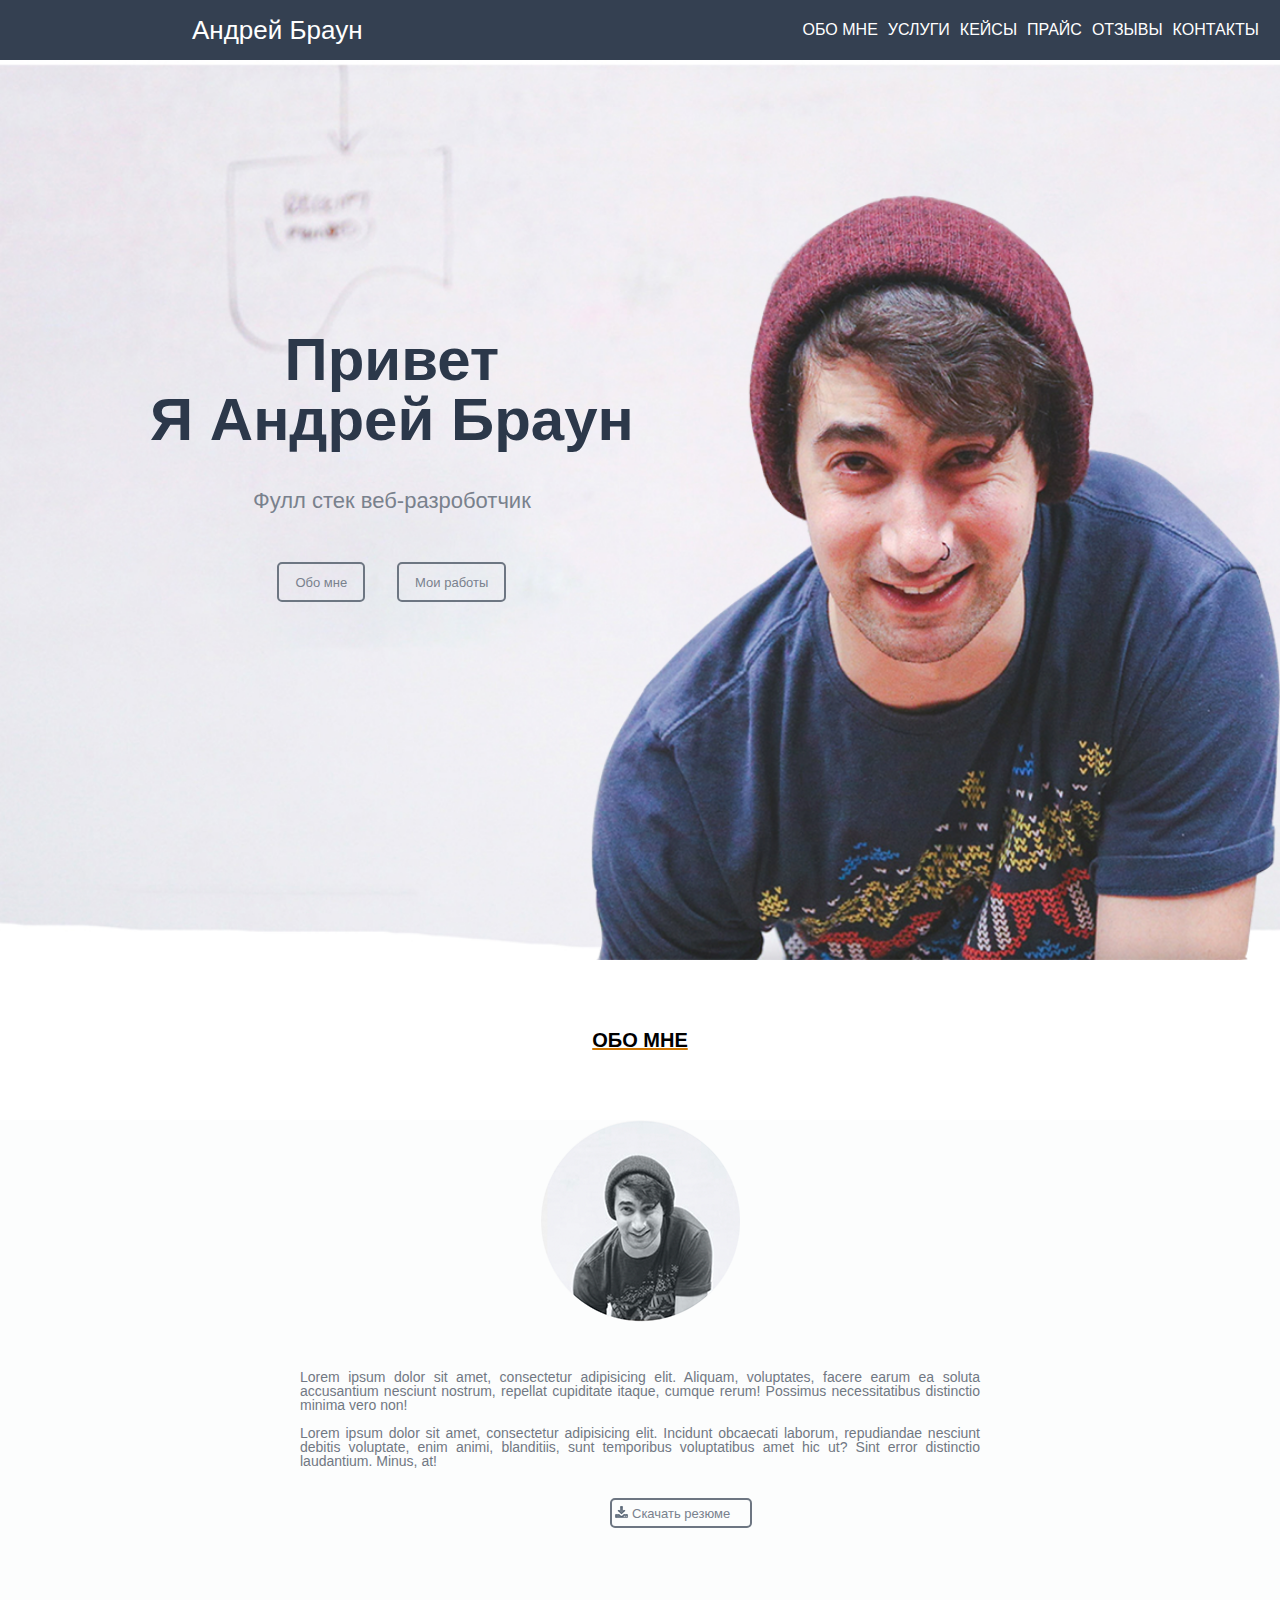
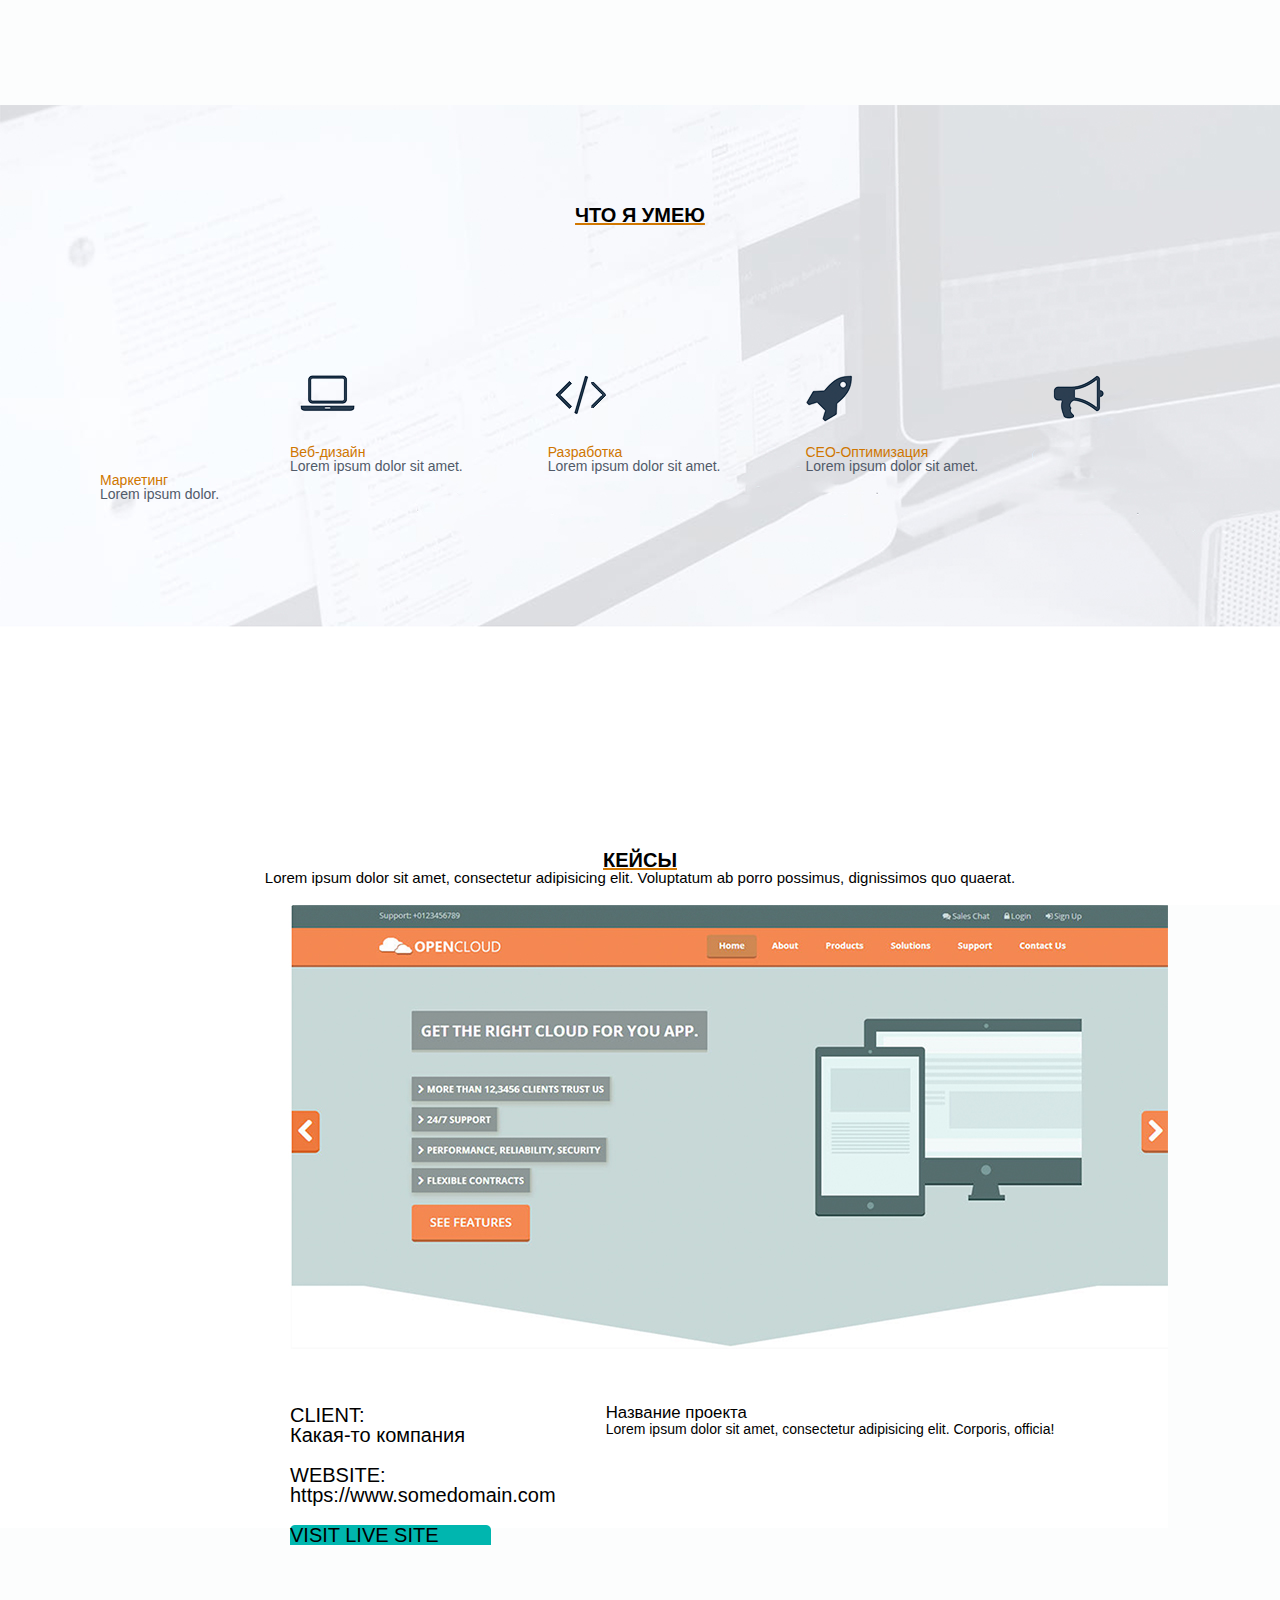
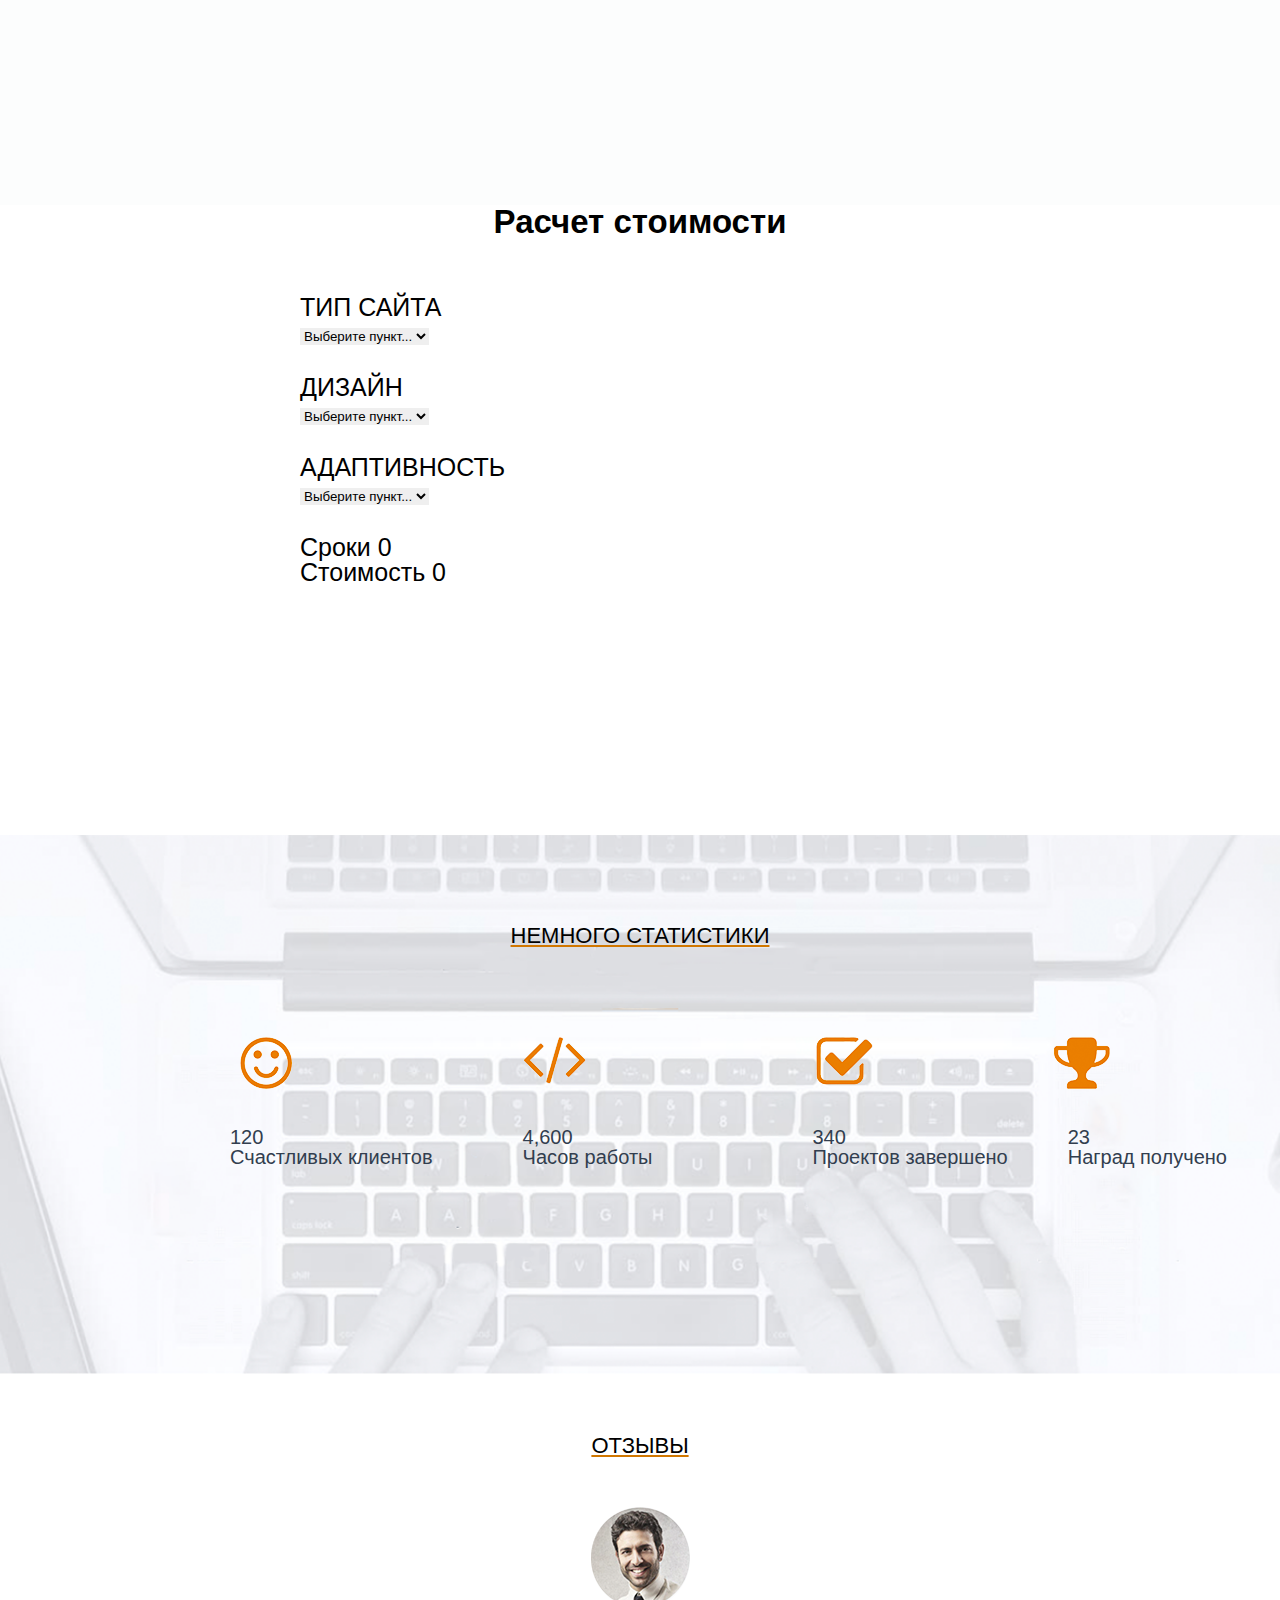
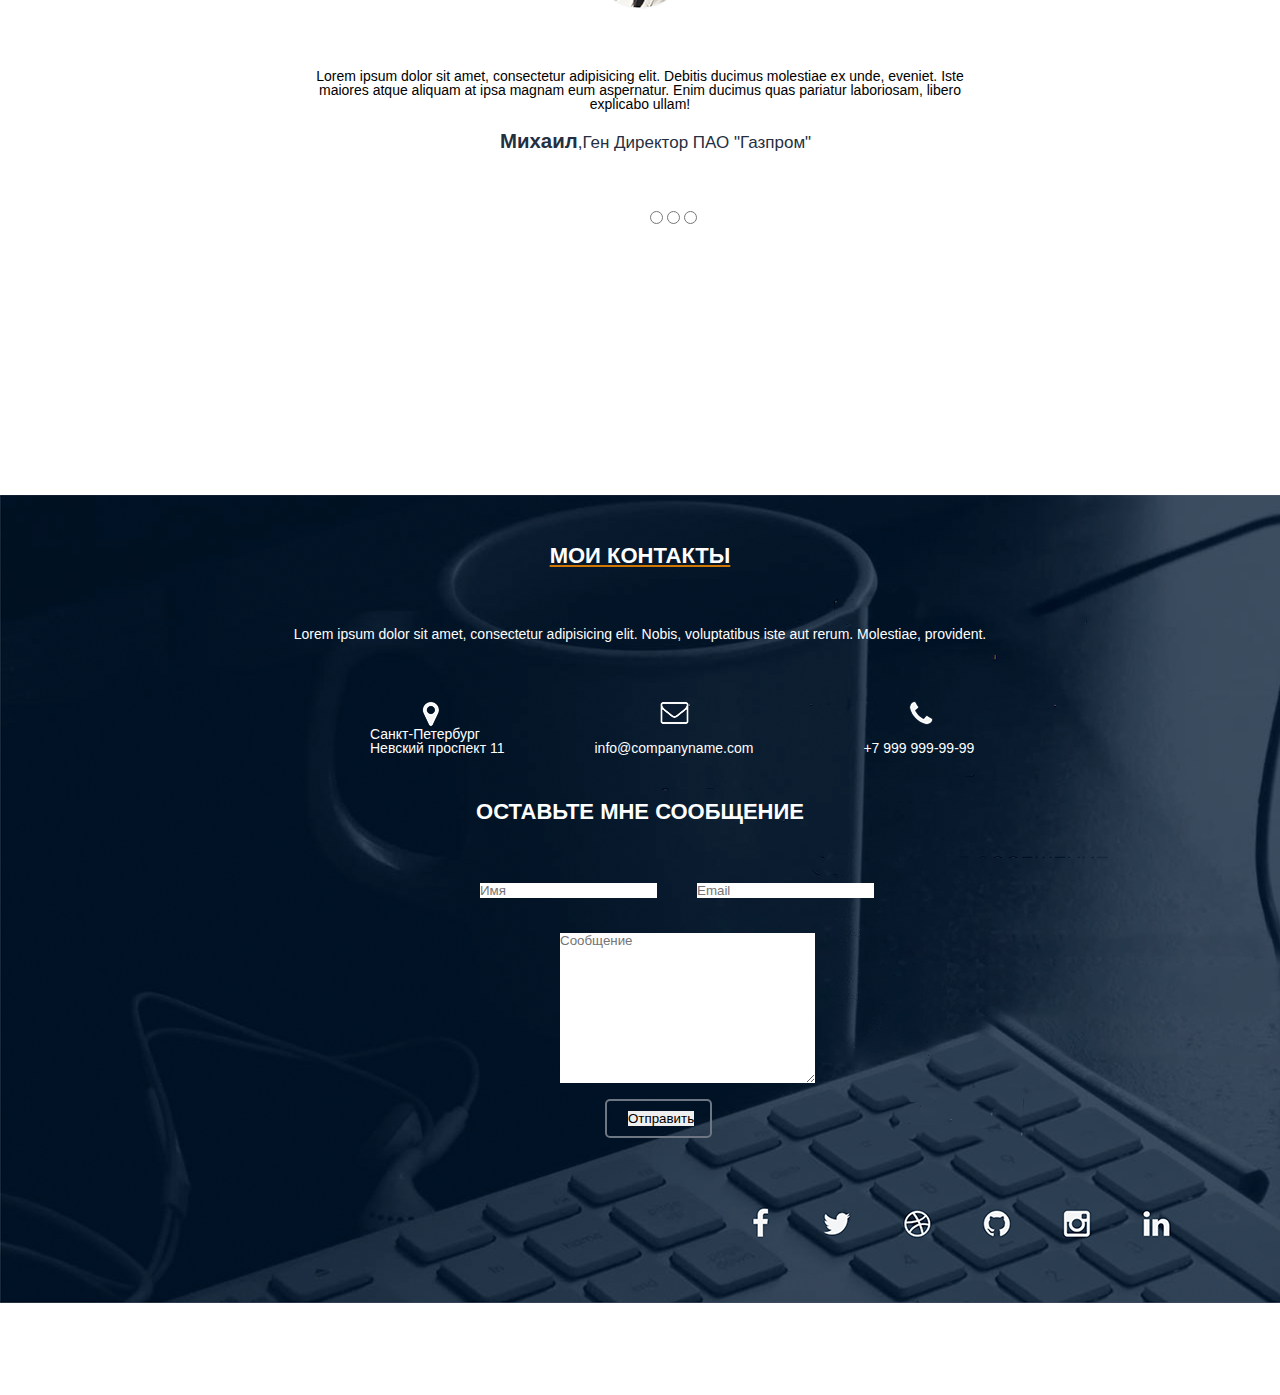
==== Project/src/index.html @ 1e6367cd "Добавил CSS" ====
<!DOCTYPE html>
<html lang="en">

<head>
    <meta charset="UTF-8">
    <link rel="stylesheet" href="css/reset.css">
    <link rel="stylesheet" href="css/style.css">
    <title>Практика</title>
</head>

<body>
    <header>
        <nav>
            <div class="logo">Андрей Браун</div>
            <div class="menu">
                <ul>
                    <li>Обо мне</li>
                    <li>Услуги</li>
                    <li>Кейсы</li>
                    <li>Прайс</li>
                    <li>Отзывы</li>
                    <li>Контакты</li>
                </ul>
            </div>
        </nav>
    </header>
    <div class="main">
        <div class="title_container">
            <h1>Привет <br>Я Андрей Браун</h1>
            <h4>Фулл  стек веб-разроботчик </h4>
            <input type="submit" value="Обо мне">
            <input type="submit" value="Мои работы"> </div>
    </div>
    <h2 class="heading2">ОБО МНЕ</h2>
    <div class="about">
        <div>Lorem ipsum dolor sit amet, consectetur adipisicing elit. Aliquam, voluptates, facere earum ea soluta accusantium nesciunt nostrum, repellat cupiditate itaque, cumque rerum! Possimus necessitatibus distinctio minima vero non!
            <br>
            <br> Lorem ipsum dolor sit amet, consectetur adipisicing elit. Incidunt obcaecati laborum, repudiandae nesciunt debitis voluptate, enim animi, blanditiis, sunt temporibus voluptatibus amet hic ut? Sint error distinctio laudantium. Minus, at!</div>
        <input type="submit" value="Скачать резюме">
        <div class="Download"> <img src="img/Download.png" alt="Download"> </div>
    </div>
    <div class="Skills">
        <h3 class="OneSkills">ЧТО Я УМЕЮ</h3>
        <div class="img"> <img src="img/laptop.png" alt="" class="WebDesign"> <img src="img/sign.png" alt="" class="Development"> <img src="img/Rocket.png" alt="" class="SEOOptimization"> <img src="img/gramophone.png" alt="" class="Marketing"> </div>
        <div class="text">
            <h3 style="color: #cf7600" class="text1">Веб-дизайн
            <div style="color: #515a69"> Lorem ipsum dolor sit amet. </div>
            </h3>
            <h3 style="color: #cf7600" class="text2">Разработка
            <div style="color: #515a69">Lorem ipsum dolor sit amet.</div>
            </h3>
            <h3 style="color: #cf7600" class="text3">CEO-Оптимизация
            <div style="color: #515a69">Lorem ipsum dolor sit amet.</div>
            </h3>
            <h3 style="color: #cf7600" class="text4">Маркетинг
            <div style="color: #515a69">Lorem ipsum dolor.</div>
            </h3> </div>
    </div>
    <h3 class="Case">КЕЙСЫ</h3>
    <div class="CaseText">Lorem ipsum dolor sit amet, consectetur adipisicing elit. Voluptatum ab porro possimus, dignissimos quo quaerat.</div>
    <div class="Case_Container">
        <div class="Client">CLIENT:
            <br>Какая-то компания
            <br>
            <br>
            <div>WEBSITE:
                <br>https://www.somedomain.com</div>
            <br>
            <div class="VLS">VISIT LIVE SITE</div>
        </div>
        <div>
            <Big>Название проекта</Big>
            <br> Lorem ipsum dolor sit amet, consectetur adipisicing elit. Corporis, officia! </div>
    </div>
    <div class="MainCost">
        <h2 class="CostCalculation">Расчет стоимости</h2>
        <h4 class="SiteType">ТИП САЙТА
    <br>
    <select name="Выберите пункт" id="0">
        <option value="r1">Выберите пункт...</option>
        <option value="r2">Пункт2</option>
        <option value="r3">Пункт...</option>
    </select>
    </h4>
        <h4 class="DESIGN">ДИЗАЙН
    <br>
    <select name="Выберите пункт" id="1">
        <option value="u1">Выберите пункт...</option>
        <option value="u2">Пункт2</option>
        <option value="u3">Пункт...</option>
    </select>
    </h4>
        <h4 class="ADAPTABILITY">АДАПТИВНОСТЬ
    <br>
    <select name="Выберите пункт" id="2">
        <option value="f1">Выберите пункт...</option>
        <option value="f2">Пункт2</option>
        <option value="f3">Пункт...</option>
    </select>
    </h4>
        <hr>
        <div class="Timing">Сроки 0
            <br> Стоимость 0</div>
    </div>
    <div class="mainStatistics">
        <h3 class="STATISTICS">НЕМНОГО СТАТИСТИКИ</h3>
        <div class="StatisticsBlock"> <img src="../src/img/Smile1.png" alt="Изображение" class="Smile"> <img src="../src/img/Brackets.png" alt="Изображение" class="Brackets"> <img src="../src/img/CheckMark.png" alt="Изображение" class="CheckMark"> <img src="../src/img/Cup.png" alt="" class="Cup"> </div>
        <div class="StatisticsText">
            <div class="Happyclients">120
                <br> Счастливых клиентов</div>
            <div class="Hoursofwork"> 4,600
                <br> Часов работы</div>
            <div class="Projectscompleted"> 340
                <br> Проектов завершено </div>
            <div class="Awardsreceived"> 23
                <br> Наград получено </div>
        </div>
    </div>
    <div class="mainREVIEWS">
        <h3 class="REVIEWS">ОТЗЫВЫ</h3> <img src="./img/Photo1.png" alt="Изображение" class="Photo1">
        <p class="Padding">Lorem ipsum dolor sit amet, consectetur adipisicing elit. Debitis ducimus molestiae ex unde, eveniet. Iste maiores atque aliquam at ipsa magnam eum aspernatur. Enim ducimus quas pariatur laboriosam, libero explicabo ullam!</p>
        <div class="Michael"><big class="big">Михаил</big>,Ген Директор ПАО "Газпром"</div>
        <div class="radio">
            <input type="radio" name="text_input1">
            <input type="radio" name="text_input1">
            <input type="radio" name="text_input1"> </div>
    </div>
    <div class="maincontacts">
        <h3 class="Mycontacts">МОИ КОНТАКТЫ</h3>
        <p class="PreFooter">Lorem ipsum dolor sit amet, consectetur adipisicing elit. Nobis, voluptatibus iste aut rerum. Molestiae, provident.</p>
        <div class="PreFooter1"> <img src="./img/Geo.png" alt="" class="Geo"> <img src="./img/envelope.png" alt="" class="envelope"> <img src="./img/Telephone.png" alt="" class="Telephone"> </div>
        <div class="TextFooter">
            <div class="StPetersburg"> Санкт-Петербург
                <br> Невский проспект 11</div>
            <div class="gmail">
                <br>info@companyname.com</div>
            <div class="Phonenumber">
                <br>+7 999 999-99-99</div>
        </div>
        <h2 class="FinalyEnd">ОСТАВЬТЕ МНЕ СООБЩЕНИЕ</h2>
        <div class="input1">
            <div class="input2">
                <form action=""> </form>
                <input type="text" name="text_input" placeholder="Имя"> </div>
            <div class="input3">
                <input type="email" name="email_input" placeholder="Email"> </div>
            <div class="textarea">
                <textarea name="comment" id="" cols="30" rows="10" placeholder="Сообщение"></textarea>
                <div class="containerinput5">
                    <input type="submit" value="Отправить"> </div>
            </div>
        </div>
    </div>
</body>

</html>
---- Project/src/css/style.css ----
body {
    font-family: Arial, sans-serif;
}

nav {
    width: 100%;
    height: 60px;
    background: #344051;
}

.logo {
    color: #fff;
    font-size: 26px;
    line-height: 60px;
    padding-left: 192px;
    float: left;
}

.menu {
    float: left;
    padding-left: 430px;
}

.menu li {
    float: left;
    line-height: 60px;
    color: #fff;
    padding-left: 10px;
    font-size: 16px;
    text-transform: uppercase;
}

.main {
    width: 100%;
    height: 100%;
    background: url(../img/boy.png) 100% 100%/auto 85% no-repeat, url(../img/bg.jpg) center/cover no-repeat;
}

.title_container {
    float: left;
    margin: 270px 0px 0px 150px;
    color: #2c384a;
    text-align: center;
}

.title_container h1 {
    font-size: 60px;
    font-weight: bold;
}

.title_container h4 {
    margin-top: 40px;
    font-size: 22px;
    color: #79818d;
}

.title_container input {
    height: 40px;
    text-align: center;
    border: 2px solid #6d7682;
    background: none;
    border-radius: 5px;
    color: #79818d;
    font-size: 13px;
    padding: 0px 16px;
    margin: 50px 14px 0px 14px;
}

.about {
    width: 100%;
    height: 65%;
    background: url(../img/boyII.png) center no-repeat, url(../img/fonbg.png);
    background-position: top;
    text-align: justify;
    padding-left: 300px;
    padding-right: 300px;
    padding-top: 250px;
    color: #717883;
}

.heading2 {
    padding: 70px;
    text-decoration: underline;
    text-decoration-color: #d17700;
    font-size: 20px;
    font-weight: bold;
    text-align: center;
}

.about input {
    height: 30px;
    text-align: center;
    border: 2px solid #6d7682;
    background: none;
    border-radius: 5px;
    color: #79818d;
    font-size: 13px;
    padding: 1px 20px;
    margin: 30px 50px auto 310px;
}

.Download {
    position: relative;
    left: 314px;
    top: -23px;
}

.Skills {
    width: 100%;
    height: 75%;
    background: url(../img/fonbg1.jpg) no-repeat;
    padding: 100px;
}

.OneSkills {
    font-size: 20px;
    font-weight: bold;
    text-decoration: underline;
    text-decoration-color: #d17700;
    text-align: center;
    height: 170px;
}

.WebDesign {
    float: left;
    padding-left: 200px;
    margin-right: 200px;
}

.Development {
    float: left;
    margin-right: 200px;
}

.SEOOptimization {
    float: left;
    margin-right: 200px;
}

.Marketing {
    float: left;
    margin-right: 10px;
}

.text {
    text-align: left;
    padding-top: 70px;
}

.text1 {
    padding-left: 190px;
    margin-right: 85px;
    float: left;
}

.text2 {
    margin-right: 85px;
    float: left;
}

.text3 {
    margin-right: 85px;
    float: left;
}

.text4 {
    margin-right: 15px;
    float: left;
}

.Case {
    padding-top: 70px;
    text-decoration: underline;
    text-decoration-color: #d17700;
    font-size: 20px;
    font-weight: bold;
    text-align: center;
}

.CaseText {
    text-align: center;
    font-size: 15px;
}

.Case_Container {
    background: url(../img/Photo.jpg) no-repeat, url(../img/Layer2.png);
    width: 100%;
    height: 100%;
    margin-top: 20px;
    padding-top: 500px;
}

.Client {
    float: left;
    padding-left: 290px;
    margin-right: 50px;
    font-size: 20px;
}

.VLS {
    width: 100%;
    height: 100%;
    background: url(../img/Rectangle.png) no-repeat;
}

.MainCost {
    width: 100%;
    height: 70%;
}

.CostCalculation {
    width: 100%;
    height: 60px;
    text-align: center;
    font-size: 33px;
    font-weight: bold;
}

.SiteType {
    padding-left: 300px;
    font-size: 25px;
    margin-top: 30px;
}

.DESIGN {
    padding-left: 300px;
    font-size: 25px;
    margin-top: 30px;
}

.ADAPTABILITY {
    padding-left: 300px;
    font-size: 25px;
    margin-top: 30px;
}

.Timing {
    padding-left: 300px;
    font-size: 25px;
    margin-top: 30px;
    float: left;
}

.mainStatistics {
    width: 100%;
    height: 60%;
    background: url(../img/fonbg2.png) center/cover no-repeat;
}

.STATISTICS {
    font-size: 22px;
    padding-top: 90px;
    text-decoration: underline;
    text-decoration-color: #d17700;
    text-align: center;
}

.StatisticsBlock {
    padding: 90px;
}

.Smile {
    float: left;
    margin-right: 150px;
    margin-left: 150px;
}

.Brackets {
    float: left;
    margin-right: 150px;
    margin-left: 80px;
}

.CheckMark {
    float: left;
    margin-right: 150px;
    margin-left: 80px;
}

.Cup {
    float: left;
    margin-right: 10px;
    margin-left: 30px;
}

.StatisticsText {
    float: left;
    padding-left: 230px;
    color: #323e4f;
    font-size: 20px;
}

.Happyclients {
    float: left;
    margin-right: 90px;
}

.Hoursofwork {
    float: left;
    margin-right: 160px;
}

.Projectscompleted {
    float: left;
    margin-right: 60px;
}

.Awardsreceived {
    float: left;
    margin-right: 10px;
}

.mainREVIEWS {
    width: 100%;
    height: 80%;
    background: url(../img/Layer5.jpg)
}

.REVIEWS {
    font-size: 22px;
    text-decoration: underline;
    text-decoration-color: #d17700;
    text-align: center;
    padding-top: 60px;
}

.Photo1 {
    padding-top: 50px;
    display: block;
    margin: 0 auto;
}

.Padding {
    text-align: center;
    padding-top: 60px;
    padding-left: 300px;
    padding-right: 300px;
}

.Michael {
    font-size: 17px;
    color: #243042;
    padding-top: 20px;
    padding-left: 500px;
}

.big {
    font-weight: bold;
}

.radio {
    padding-left: 650px;
    padding-top: 60px;
}

.maincontacts {
    width: 100%;
    height: 100%;
    background: url(../img/fonbg3.jpg) no-repeat;
    color: #ffffff;
}

.Mycontacts {
    padding-top: 50px;
    text-align: center;
    font-size: 22px;
    font-weight: bold;
    text-decoration: underline;
    text-decoration-color: #d17700;
}

.PreFooter {
    text-align: center;
    padding-top: 60px;
    padding-bottom: 60px;
}

.PreFooter1 {
    padding-left: 422px;
}

.Geo {
    float: left;
    margin-right: 220px;
}

.envelope {
    float: left;
    margin-right: 220px;
}

.Telephone {
    float: left;
}

.TextFooter {
    float: left;
    padding-left: 370px;
}

.StPetersburg {
    float: left;
    margin-right: 90px;
}

.gmail {
    float: left;
    margin-right: 110px;
}

.Phonenumber {
    float: left;
}

.FinalyEnd {
    font-size: 22px;
    font-weight: bold;
    padding-top: 100px;
    text-align: center;
}

.input1 {
    padding-top: 60px;
}

.input2 {
    float: left;
    padding-left: 480px;
}

.input3 {
    float: left;
    margin-left: 40px;
}

.textarea {
    padding-left: 560px;
    padding-top: 50px;
}

.containerinput5 {
    padding: 10px 82px 10px;
    margin: 14px 0px 0px 45px;
    border: 2px solid #6d7682;
    padding-left: 21px;
    background: none;
    color: #79818d;
    font-size: 13px;
    border-radius: 5px;
    margin-right: 675px;
}
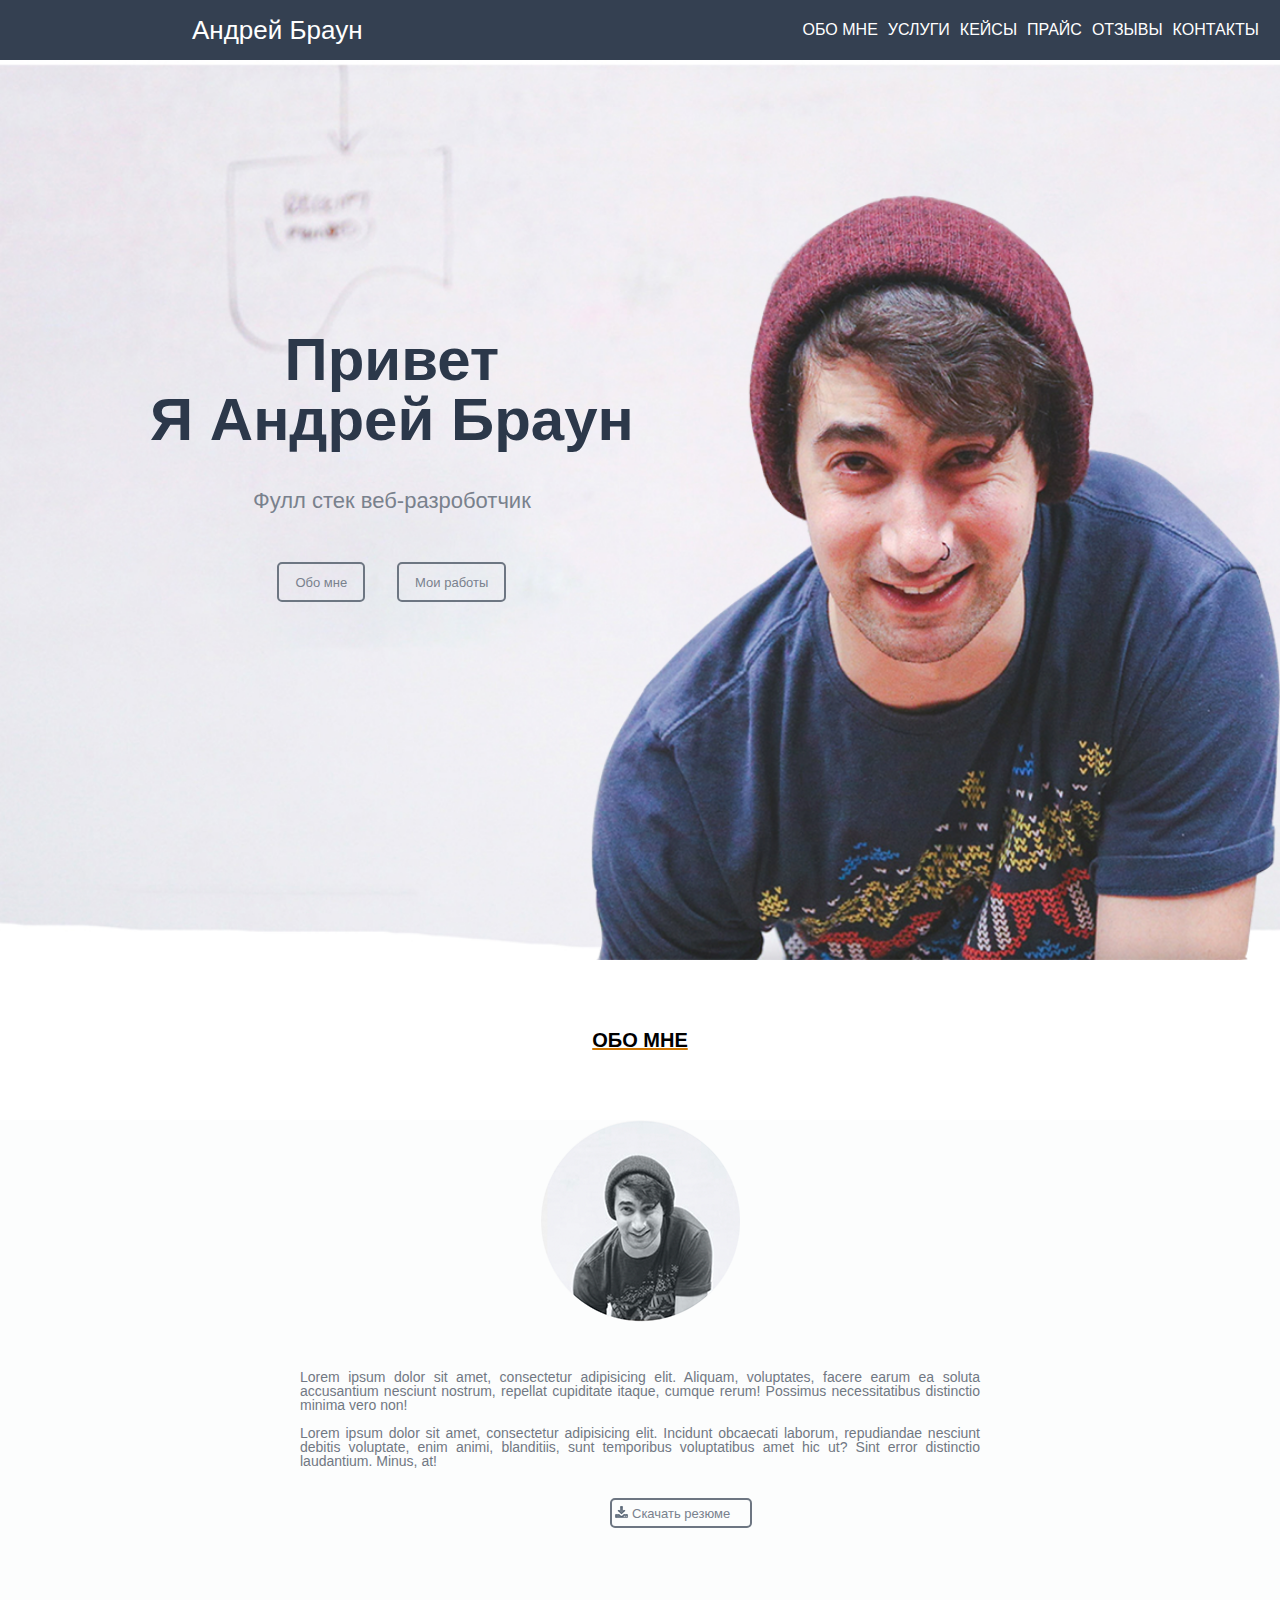
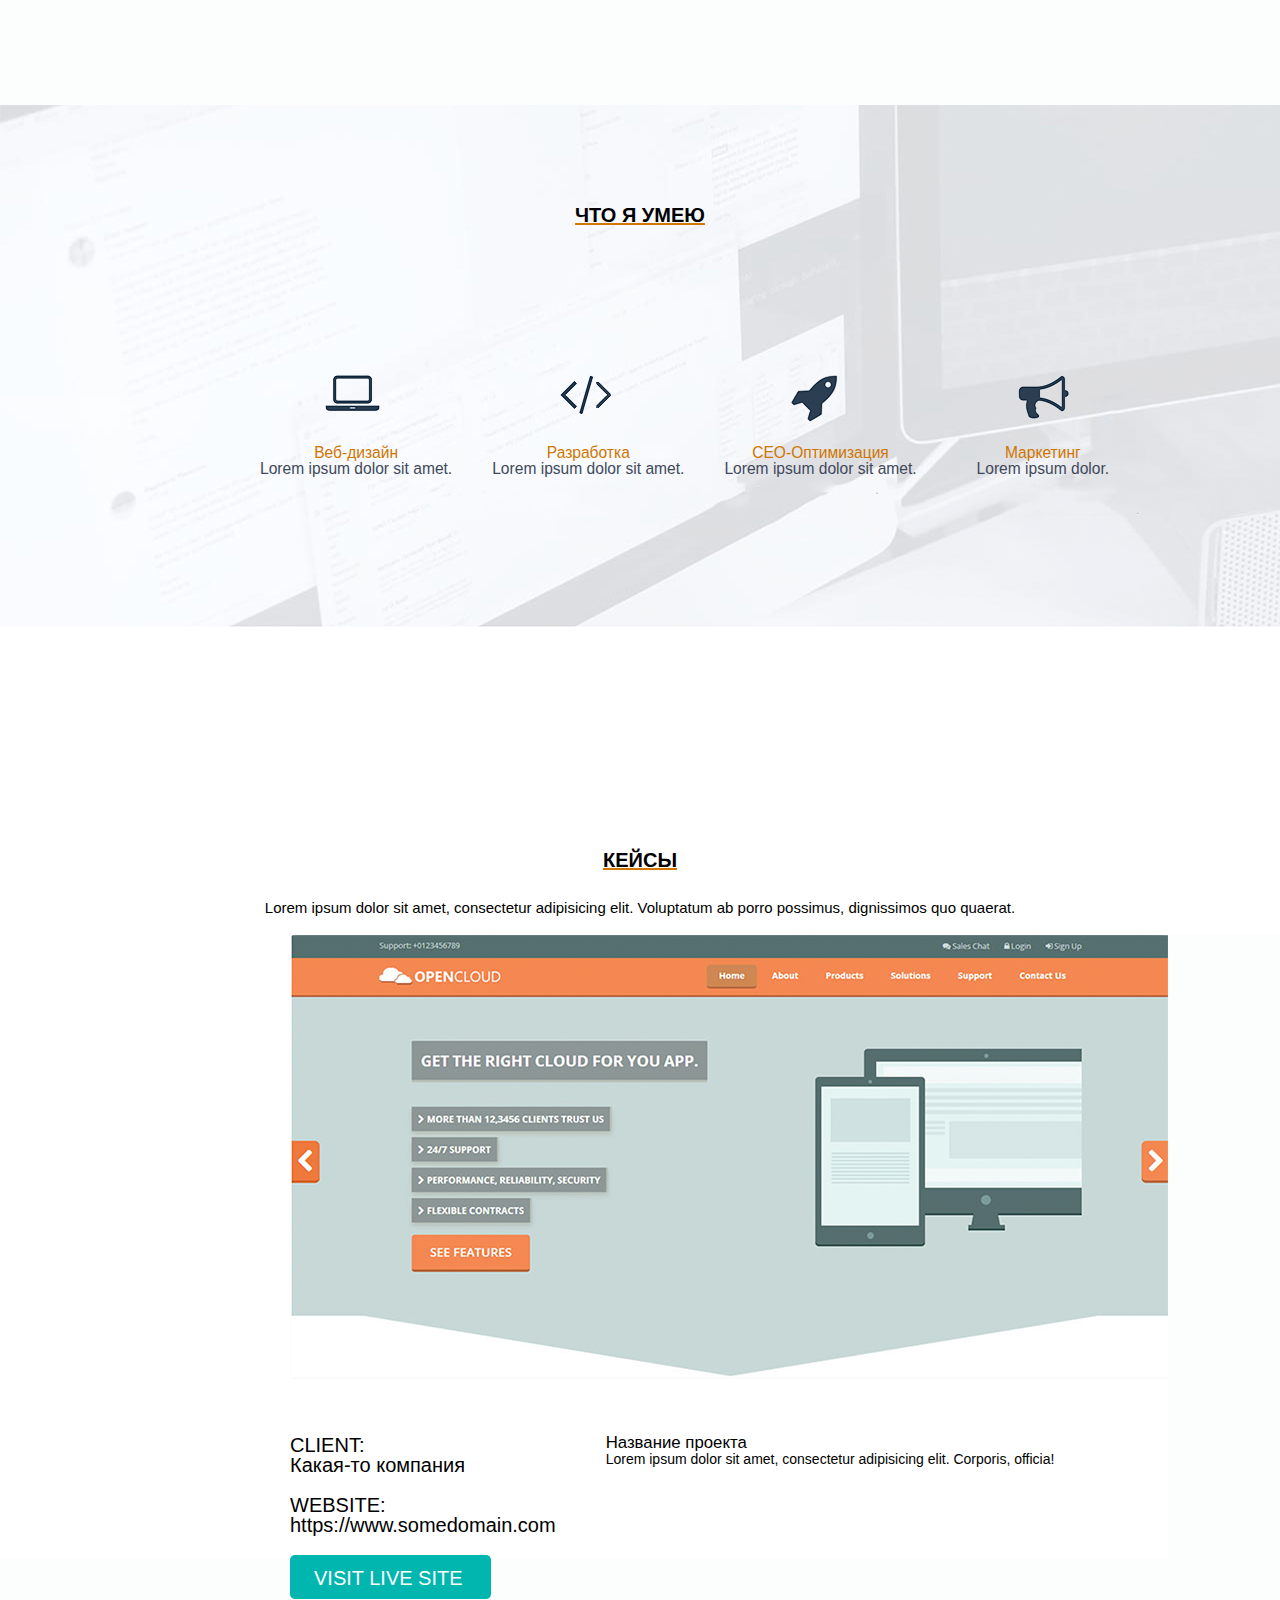
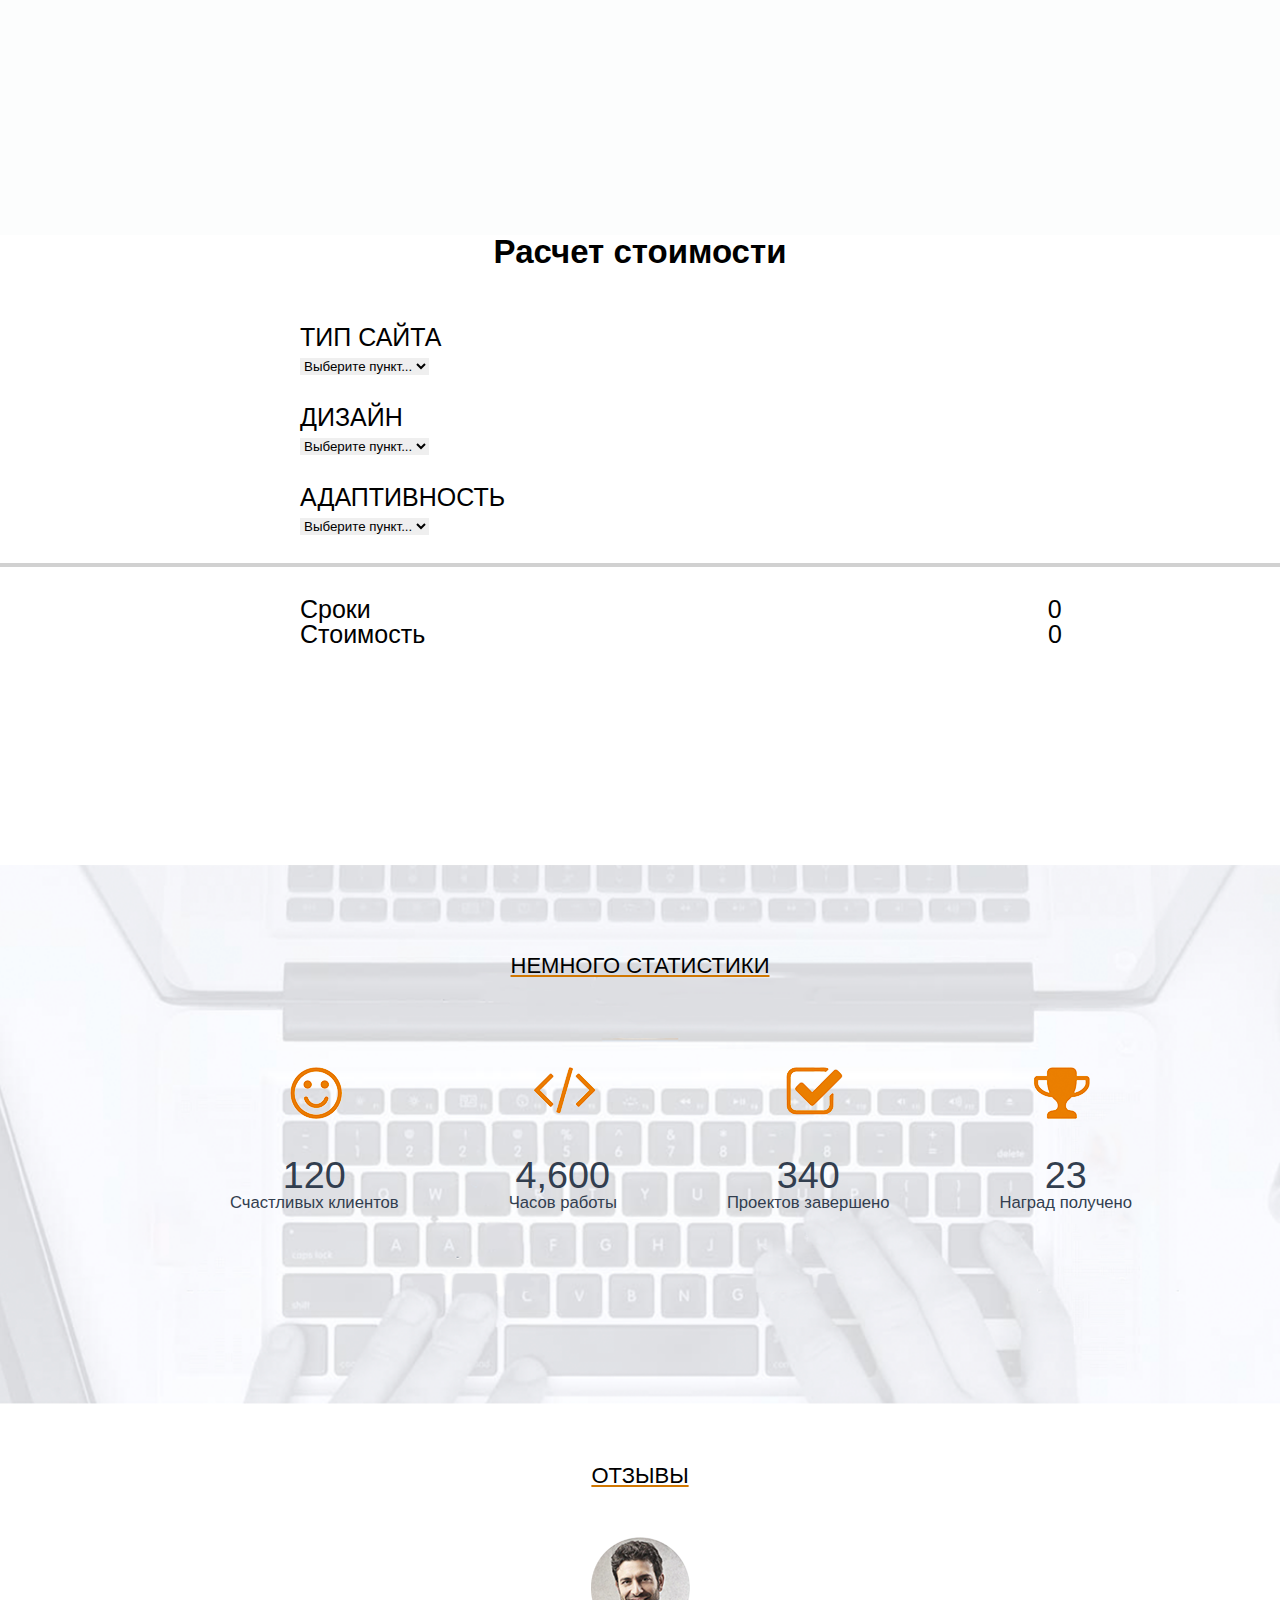
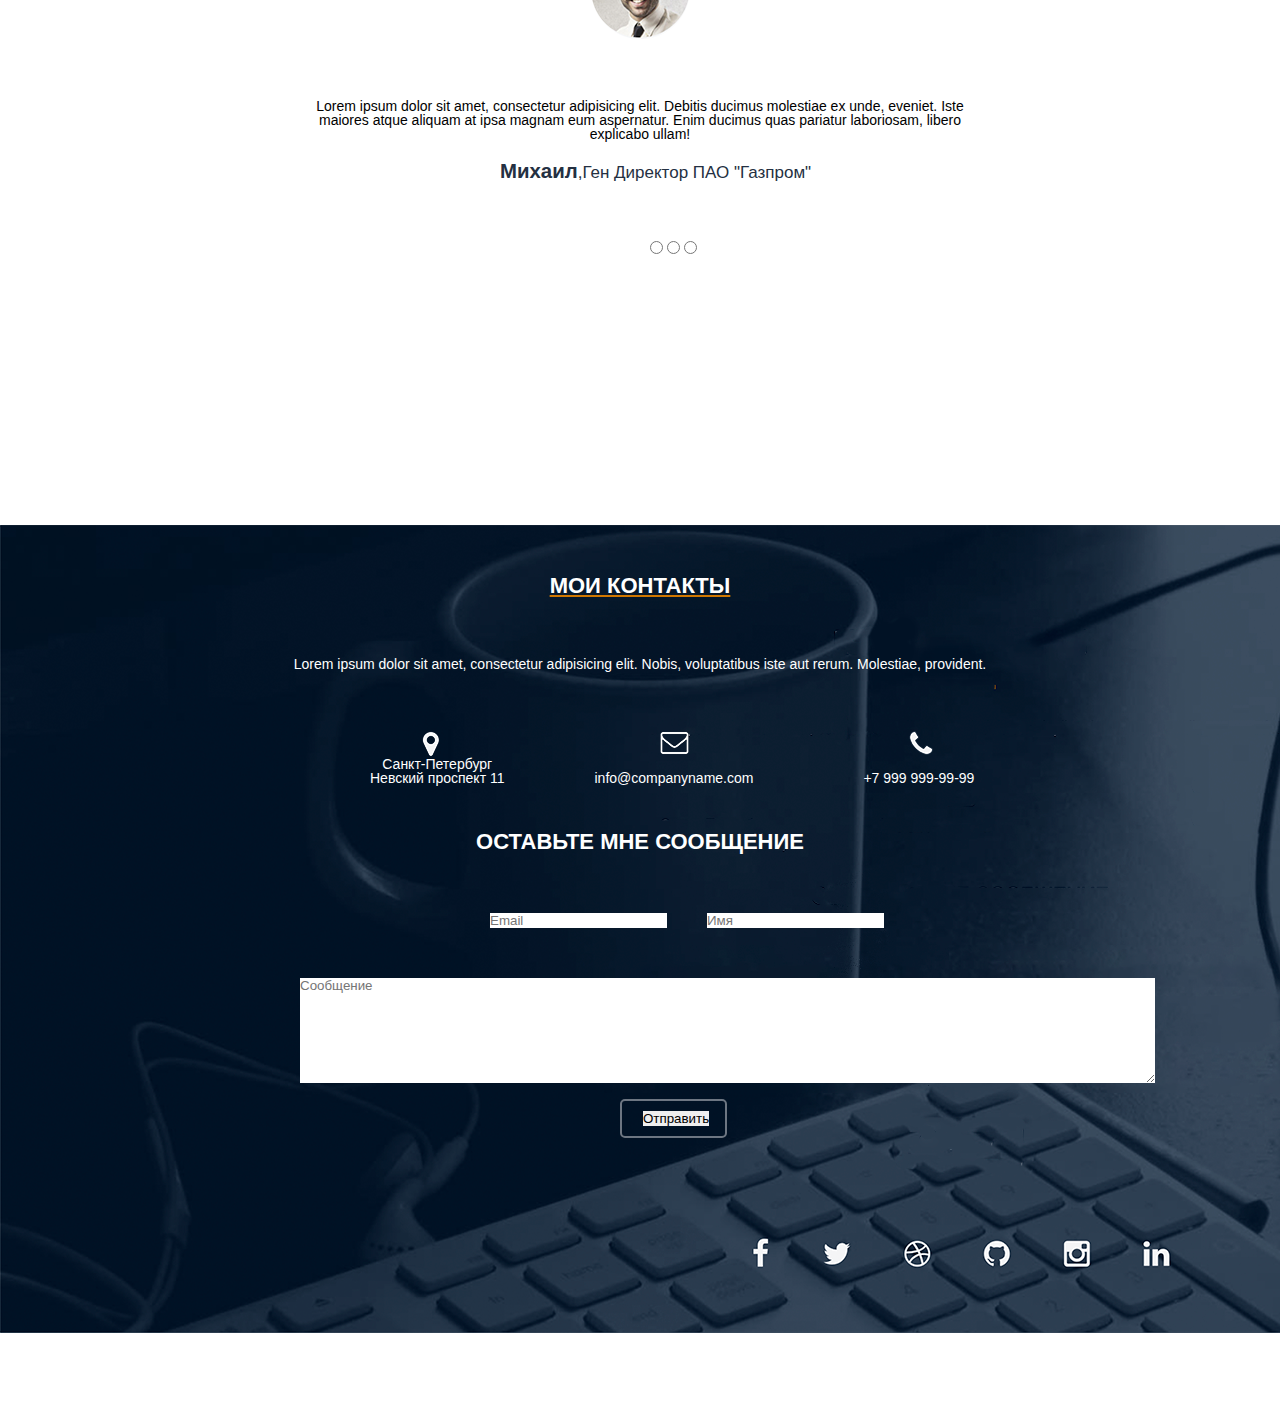
==== commit 5691f955: "Обновил, но не понимаю что делать под конец" ====
--- a/Project/src/index.html
+++ b/Project/src/index.html
@@ -44,16 +44,16 @@
         <div class="img"> <img src="img/laptop.png" alt="" class="WebDesign"> <img src="img/sign.png" alt="" class="Development"> <img src="img/Rocket.png" alt="" class="SEOOptimization"> <img src="img/gramophone.png" alt="" class="Marketing"> </div>
         <div class="text">
             <h3 style="color: #cf7600" class="text1">Веб-дизайн
-            <div style="color: #515a69"> Lorem ipsum dolor sit amet. </div>
+            <div style="color: #3f495a"> Lorem ipsum dolor sit amet. </div>
             </h3>
             <h3 style="color: #cf7600" class="text2">Разработка
-            <div style="color: #515a69">Lorem ipsum dolor sit amet.</div>
+            <div style="color: #3f495a">Lorem ipsum dolor sit amet.</div>
             </h3>
             <h3 style="color: #cf7600" class="text3">CEO-Оптимизация
-            <div style="color: #515a69">Lorem ipsum dolor sit amet.</div>
+            <div style="color: #3f495a">Lorem ipsum dolor sit amet.</div>
             </h3>
             <h3 style="color: #cf7600" class="text4">Маркетинг
-            <div style="color: #515a69">Lorem ipsum dolor.</div>
+            <div style="color: #3f495a">Lorem ipsum dolor.</div>
             </h3> </div>
     </div>
     <h3 class="Case">КЕЙСЫ</h3>
@@ -98,21 +98,23 @@
         <option value="f3">Пункт...</option>
     </select>
     </h4>
-        <hr>
-        <div class="Timing">Сроки 0
-            <br> Стоимость 0</div>
+       <br>
+       <br>
+        <div class="hr"></div>
+        <div class="Timing">Сроки <span class="Timing1"> 0 </span>
+            <br> Стоимость <span class="Timing2"> 0 </span> </div>
     </div>
     <div class="mainStatistics">
         <h3 class="STATISTICS">НЕМНОГО СТАТИСТИКИ</h3>
         <div class="StatisticsBlock"> <img src="../src/img/Smile1.png" alt="Изображение" class="Smile"> <img src="../src/img/Brackets.png" alt="Изображение" class="Brackets"> <img src="../src/img/CheckMark.png" alt="Изображение" class="CheckMark"> <img src="../src/img/Cup.png" alt="" class="Cup"> </div>
         <div class="StatisticsText">
-            <div class="Happyclients">120
+            <div class="Happyclients"> <big class="BIG1"> 120 </big>
                 <br> Счастливых клиентов</div>
-            <div class="Hoursofwork"> 4,600
+            <div class="Hoursofwork"> <big class="BIG2"> 4,600 </big>
                 <br> Часов работы</div>
-            <div class="Projectscompleted"> 340
+            <div class="Projectscompleted"> <big class="BIG3"> 340 </big>
                 <br> Проектов завершено </div>
-            <div class="Awardsreceived"> 23
+            <div class="Awardsreceived"> <big class="BIG4"> 23 </big>
                 <br> Наград получено </div>
         </div>
     </div>
@@ -138,19 +140,22 @@
                 <br>+7 999 999-99-99</div>
         </div>
         <h2 class="FinalyEnd">ОСТАВЬТЕ МНЕ СООБЩЕНИЕ</h2>
+
         <div class="input1">
             <div class="input2">
-                <form action=""> </form>
-                <input type="text" name="text_input" placeholder="Имя"> </div>
+                <form action="#">
+                <input type="text" name="text_input"  placeholder="Имя">
             <div class="input3">
-                <input type="email" name="email_input" placeholder="Email"> </div>
+                <input type="email" name="email_input" placeholder="Email" > </div>
             <div class="textarea">
-                <textarea name="comment" id="" cols="30" rows="10" placeholder="Сообщение"></textarea>
+                <textarea  name="comment" id="" cols="105" rows="7" placeholder="Сообщение"></textarea>
                 <div class="containerinput5">
                     <input type="submit" value="Отправить"> </div>
+                </div>
+                </form>
             </div>
+    </div>
         </div>
-    </div>
 </body>
 
 </html>
--- a/Project/src/css/style.css
+++ b/Project/src/css/style.css
@@ -121,51 +121,53 @@
     height: 170px;
 }
 
+.img {
+    padding-left: 225px;
+}
+
 .WebDesign {
     float: left;
-    padding-left: 200px;
-    margin-right: 200px;
+    margin-right: 180px;
 }
 
 .Development {
     float: left;
-    margin-right: 200px;
+    margin-right: 180px;
 }
 
 .SEOOptimization {
     float: left;
-    margin-right: 200px;
+    margin-right: 180px;
 }
 
 .Marketing {
     float: left;
-    margin-right: 10px;
 }
 
 .text {
-    text-align: left;
+    padding-left: 160px;
+    text-align: center;
     padding-top: 70px;
+    font-size: 15.58px;
 }
 
 .text1 {
-    padding-left: 190px;
-    margin-right: 85px;
     float: left;
 }
 
 .text2 {
-    margin-right: 85px;
-    float: left;
+    float: left;
+    margin-left: 40px;
 }
 
 .text3 {
-    margin-right: 85px;
-    float: left;
+    float: left;
+    margin-left: 40px;
 }
 
 .text4 {
-    margin-right: 15px;
-    float: left;
+    float: left;
+    margin-left: 60px;
 }
 
 .Case {
@@ -178,6 +180,7 @@
 }
 
 .CaseText {
+    padding-top: 30px;
     text-align: center;
     font-size: 15px;
 }
@@ -195,12 +198,16 @@
     padding-left: 290px;
     margin-right: 50px;
     font-size: 20px;
+    height: 100%;
 }
 
 .VLS {
-    width: 100%;
-    height: 100%;
+    width: 400%;
+    height: 400px;
     background: url(../img/Rectangle.png) no-repeat;
+    color: #ffffff;
+    padding-left: 24px;
+    padding-top: 13px;
 }
 
 .MainCost {
@@ -239,6 +246,18 @@
     font-size: 25px;
     margin-top: 30px;
     float: left;
+}
+
+.hr {
+    border: 2px solid #d1d1d1
+}
+
+.Timing1 {
+    padding-left: 670px;
+}
+
+.Timing2 {
+    padding-left: 616px;
 }
 
 .mainStatistics {
@@ -257,57 +276,68 @@
 
 .StatisticsBlock {
     padding: 90px;
+    padding-left: 290px;
 }
 
 .Smile {
     float: left;
-    margin-right: 150px;
-    margin-left: 150px;
+    margin-right: 190px;
 }
 
 .Brackets {
     float: left;
-    margin-right: 150px;
-    margin-left: 80px;
+    margin-right: 190px;
 }
 
 .CheckMark {
     float: left;
-    margin-right: 150px;
-    margin-left: 80px;
+    margin-right: 190px;
 }
 
 .Cup {
     float: left;
-    margin-right: 10px;
-    margin-left: 30px;
 }
 
 .StatisticsText {
-    float: left;
+    text-align: center;
     padding-left: 230px;
     color: #323e4f;
-    font-size: 20px;
+    font-size: 16.67px;
+}
+
+.BIG1 {
+    font-size: 37.75px;
+}
+
+.BIG2 {
+    font-size: 37.75px;
+}
+
+.BIG3 {
+    font-size: 37.75px;
+}
+
+.BIG4 {
+    font-size: 37.75px;
 }
 
 .Happyclients {
     float: left;
-    margin-right: 90px;
+    margin-right: 110px;
 }
 
 .Hoursofwork {
     float: left;
-    margin-right: 160px;
+    margin-right: 110px;
 }
 
 .Projectscompleted {
     float: left;
-    margin-right: 60px;
+    margin-right: 110px;
 }
 
 .Awardsreceived {
     float: left;
-    margin-right: 10px;
 }
 
 .mainREVIEWS {
@@ -358,6 +388,7 @@
     height: 100%;
     background: url(../img/fonbg3.jpg) no-repeat;
     color: #ffffff;
+    display: block;
 }
 
 .Mycontacts {
@@ -399,6 +430,7 @@
 }
 
 .StPetersburg {
+    text-align: center;
     float: left;
     margin-right: 90px;
 }
@@ -421,26 +453,30 @@
 
 .input1 {
     padding-top: 60px;
+
 }
 
 .input2 {
-    float: left;
-    padding-left: 480px;
+
 }
 
 .input3 {
     float: left;
+    padding-left: 450px;
+    margin-right: 40px;
     margin-left: 40px;
+
 }
 
 .textarea {
-    padding-left: 560px;
+    padding-left: 300px;
     padding-top: 50px;
+
 }
 
 .containerinput5 {
     padding: 10px 82px 10px;
-    margin: 14px 0px 0px 45px;
+    margin: 14px 0px 0px 320px;
     border: 2px solid #6d7682;
     padding-left: 21px;
     background: none;
@@ -448,6 +484,5 @@
     font-size: 13px;
     border-radius: 5px;
     margin-right: 675px;
-}
-
-
+
+}
